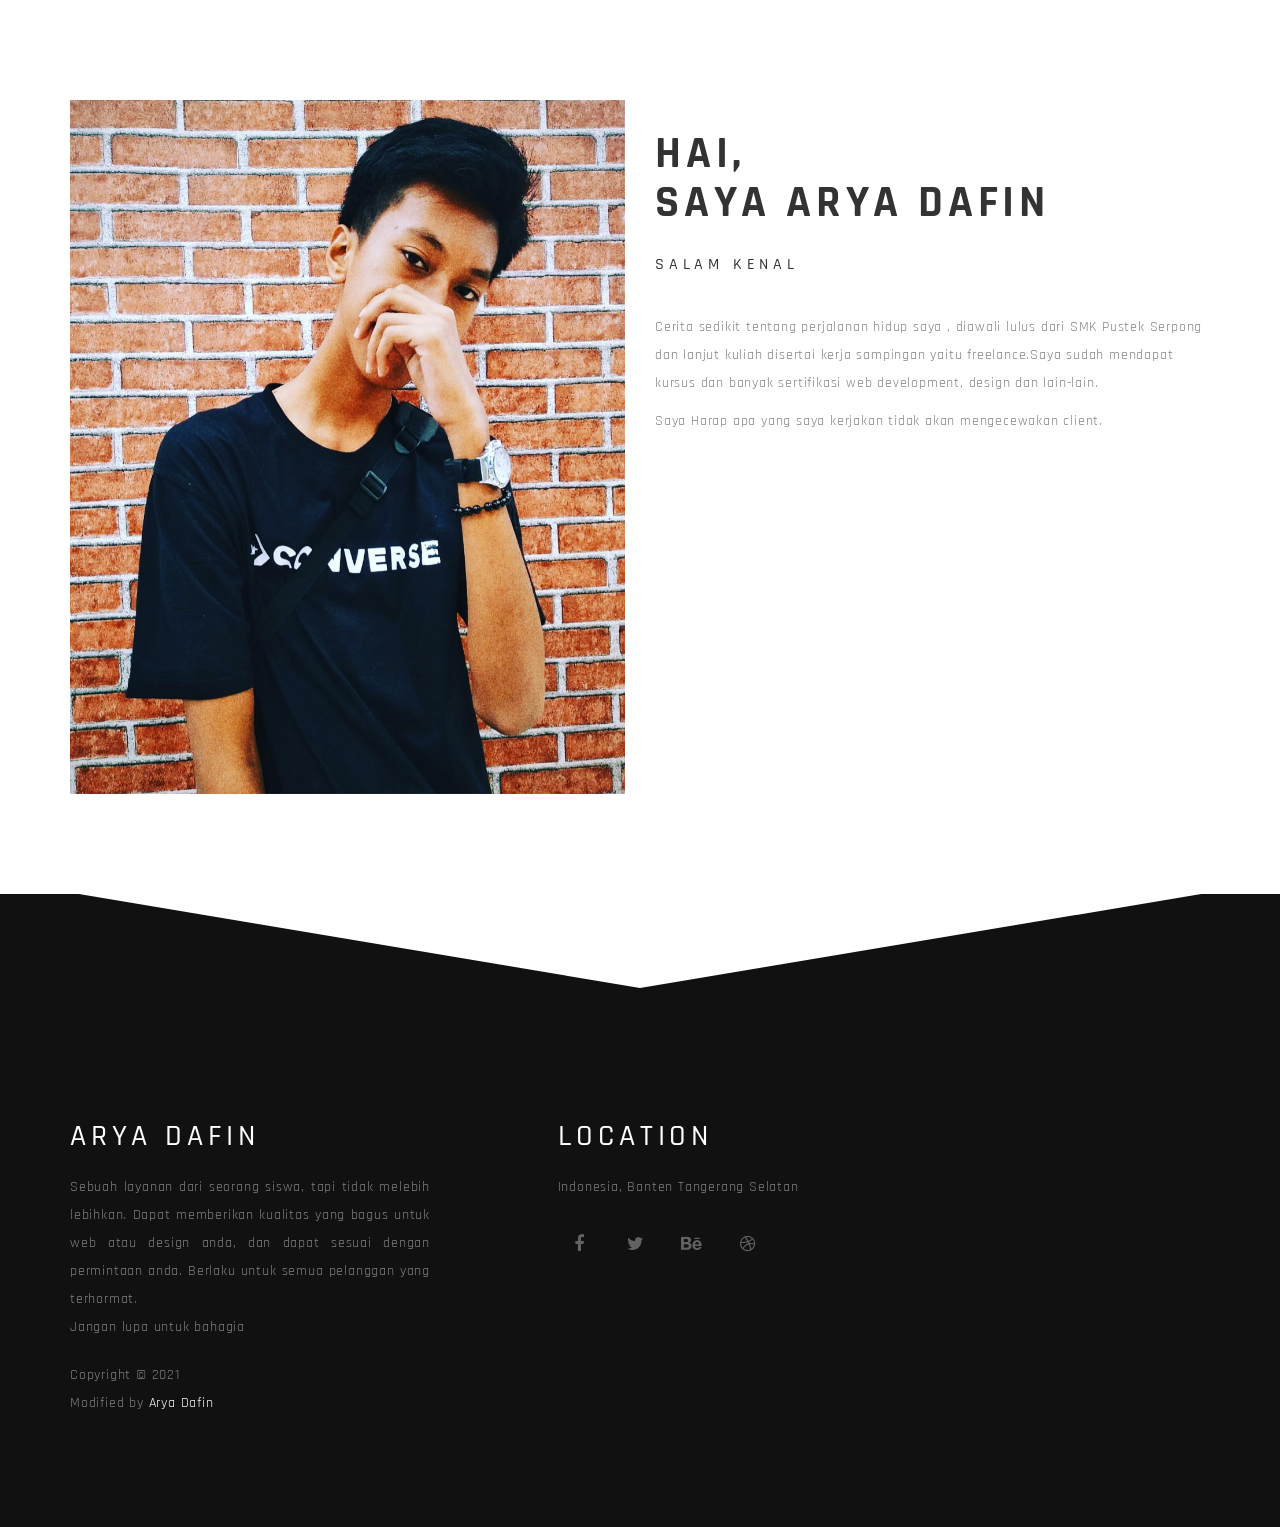
==== about.html @ 538df8c3 "first commit" ====
<!DOCTYPE html>
<html>
<head>
	<meta charset="utf-8">
	<title>About</title>
	<meta http-equiv="X-UA-Compatible" content="IE=Edge">
	<meta name="viewport" content="width=device-width, initial-scale=1">
	<meta name="keywords" content="">
	<meta name="description" content="">
	
	<link rel="stylesheet" type="text/css" href="font-awesome/css/all.min.css">
	<script src="jquery-3.5.1.min.js"></script>
	<!-- stylesheets css -->
	<link rel="stylesheet" href="assets/public/css/bootstrap.min.css">
	<link rel="stylesheet" href="assets/public/css/animate.min.css">
  <link rel="stylesheet" href="assets/public/css/et-line-font.css">
	<link rel="stylesheet" href="assets/public/css/font-awesome.min.css">
  <link rel="stylesheet" href="assets/public/css/vegas.min.css">
	<link rel="stylesheet" href="assets/public/css/style.css">

	<link href='https://fonts.googleapis.com/css?family=Rajdhani:400,500,700' rel='stylesheet' type='text/css'>
	<link href="https://fonts.googleapis.com/css?family=Teko" rel="stylesheet">
</head>
<body>

<!-- about section -->
<section id="about">
  <div class="container">
    <div class="row">

      <div class="col-md-6 col-sm-12">
        <img src="images/banner.jpg" class="img-responsive wow fadeInUp" alt="Arya Dafin">
      </div>

      <div class="col-md-6 col-sm-12">
        <div class="about-thumb">
          <div class="section-title">
            <h1 class="wow fadeIn" data-wow-delay="0.2s">Hai,<br> Saya Arya Dafin </h1>
            <h3 class="wow fadeInUp" data-wow-delay="0.4s">Salam Kenal</h3>
          </div>
          <div class="wow fadeInUp" data-wow-delay="0.6s">
            <p>Cerita sedikit tentang perjalanan hidup saya , diawali lulus dari SMK Pustek Serpong dan lanjut kuliah disertai kerja sampingan yaitu freelance.Saya sudah mendapat kursus dan banyak sertifikasi web development, design dan lain-lain.</p>
            <p>Saya Harap apa yang saya kerjakan tidak akan mengecewakan client. </p>
          </div>
        </div>
      </div>

    </div>
  </div>
</section>

<!-- preloader section -->
<section class="preloader">
	<div class="sk-circle">
       <div class="sk-circle1 sk-child"></div>
       <div class="sk-circle2 sk-child"></div>
       <div class="sk-circle3 sk-child"></div>
       <div class="sk-circle4 sk-child"></div>
       <div class="sk-circle5 sk-child"></div>
       <div class="sk-circle6 sk-child"></div>
      <div class="sk-circle7 sk-child"></div>
       <div class="sk-circle8 sk-child"></div>
       <div class="sk-circle9 sk-child"></div>
       <div class="sk-circle10 sk-child"></div>
       <div class="sk-circle11 sk-child"></div>
       <div class="sk-circle12 sk-child"></div>
     </div>
</section>









<!-- footer section -->
<footer>
  <div class="container">
    <div class="row">
      <svg class="svgcolor-light" preserveAspectRatio="none" viewBox="0 0 100 102" height="100" width="100%" version="1.1" xmlns="http://www.w3.org/2000/svg">
        <path d="M0 0 L50 100 L100 0 Z"></path>
      </svg>
      <div class="col-md-4 col-sm-6">
        <h2>Arya Dafin</h2>
          <div class="wow fadeInUp" data-wow-delay="0.3s">
             <p class="text-justify">Sebuah layanan dari seorang siswa, tapi tidak melebih lebihkan. Dapat memberikan kualitas yang bagus untuk web atau design anda, dan dapat sesuai dengan permintaan anda. Berlaku untuk semua pelanggan yang terhormat.<br> Jangan lupa untuk bahagia</p>
             <p class="copyright-text">Copyright &copy; 2021 <br>
             Modified by <a rel="nofollow" href="" target="_parent">Arya Dafin</a></p>
          </div>
      </div>
      <div class="col-md-1 col-sm-1"></div>
      <div class="col-md-4 col-sm-5">
        <h2>Location</h2>
        <p class="wow fadeInUp" data-wow-delay="0.6s">
          Indonesia, Banten Tangerang Selatan<br>
        </p>
        <ul class="social-icon">
          <li><a href="#" class="fa fa-facebook wow bounceIn" data-wow-delay="0.9s"></a></li>
          <li><a href="#" class="fa fa-twitter wow bounceIn" data-wow-delay="1.2s"></a></li>
          <li><a href="#" class="fa fa-behance wow bounceIn" data-wow-delay="1.4s"></a></li>
          <li><a href="#" class="fa fa-dribbble wow bounceIn" data-wow-delay="1.6s"></a></li>
        </ul>
      </div>

    </div>
  </div>
</footer>





<!-- Back top -->
<a href="index.php#home" class="go-top"><i class="fa fa-angle-up"></i></a>

<!-- javscript js -->
<script src="assets/public/js/jquery.js"></script>
<script src="assets/public/js/bootstrap.min.js"></script>

<script src="assets/public/js/vegas.min.js"></script>

<script src="assets/public/js/wow.min.js"></script>
<script src="assets/public/js/smoothscroll.js"></script>
<script src="assets/public/js/custom.js"></script>

</body>
</html>
---- assets/public/css/vegas.min.css ----
.vegas-overlay,.vegas-slide,.vegas-slide-inner,.vegas-timer,.vegas-wrapper{position:absolute;top:0;left:0;bottom:0;right:0;overflow:hidden;border:none;padding:0;margin:0}.vegas-overlay{opacity:.5;background:url(overlays/02.png) center center}.vegas-timer{top:auto;bottom:0;height:2px}.vegas-timer-progress{width:0;height:100%;background:#fff;-webkit-transition:width ease-out;transition:width ease-out}.vegas-timer-running .vegas-timer-progress{width:100%}.vegas-slide,.vegas-slide-inner{margin:0;padding:0;background:center center no-repeat;-webkit-transform:translateZ(0);transform:translateZ(0)}body .vegas-container{overflow:hidden!important;position:relative}.vegas-video{min-width:100%;min-height:100%;width:auto;height:auto}body.vegas-container{overflow:auto;position:static;z-index:-2}body.vegas-container>.vegas-overlay,body.vegas-container>.vegas-slide,body.vegas-container>.vegas-timer{position:fixed;z-index:-1}:root body.vegas-container>.vegas-overlay,:root body.vegas-container>.vegas-slide,_::full-page-media,_:future{bottom:-76px}.vegas-transition-fade,.vegas-transition-fade2{opacity:0}.vegas-transition-fade-in,.vegas-transition-fade2-in{opacity:1}.vegas-transition-fade2-out{opacity:0}.vegas-transition-blur,.vegas-transition-blur2{opacity:0;-webkit-filter:blur(32px);filter:blur(32px)}.vegas-transition-blur-in,.vegas-transition-blur2-in{opacity:1;-webkit-filter:blur(0);filter:blur(0)}.vegas-transition-blur2-out{opacity:0}.vegas-transition-flash,.vegas-transition-flash2{opacity:0;-webkit-filter:brightness(25);filter:brightness(25)}.vegas-transition-flash-in,.vegas-transition-flash2-in{opacity:1;-webkit-filter:brightness(1);filter:brightness(1)}.vegas-transition-flash2-out{opacity:0;-webkit-filter:brightness(25);filter:brightness(25)}.vegas-transition-negative,.vegas-transition-negative2{opacity:0;-webkit-filter:invert(100%);filter:invert(100%)}.vegas-transition-negative-in,.vegas-transition-negative2-in{opacity:1;-webkit-filter:invert(0);filter:invert(0)}.vegas-transition-negative2-out{opacity:0;-webkit-filter:invert(100%);filter:invert(100%)}.vegas-transition-burn,.vegas-transition-burn2{opacity:0;-webkit-filter:contrast(1000%) saturate(1000%);filter:contrast(1000%) saturate(1000%)}.vegas-transition-burn-in,.vegas-transition-burn2-in{opacity:1;-webkit-filter:contrast(100%) saturate(100%);filter:contrast(100%) saturate(100%)}.vegas-transition-burn2-out{opacity:0;-webkit-filter:contrast(1000%) saturate(1000%);filter:contrast(1000%) saturate(1000%)}.vegas-transition-slideLeft,.vegas-transition-slideLeft2{-webkit-transform:translateX(100%);transform:translateX(100%)}.vegas-transition-slideLeft-in,.vegas-transition-slideLeft2-in{-webkit-transform:translateX(0);transform:translateX(0)}.vegas-transition-slideLeft2-out,.vegas-transition-slideRight,.vegas-transition-slideRight2{-webkit-transform:translateX(-100%);transform:translateX(-100%)}.vegas-transition-slideRight-in,.vegas-transition-slideRight2-in{-webkit-transform:translateX(0);transform:translateX(0)}.vegas-transition-slideRight2-out{-webkit-transform:translateX(100%);transform:translateX(100%)}.vegas-transition-slideUp,.vegas-transition-slideUp2{-webkit-transform:translateY(100%);transform:translateY(100%)}.vegas-transition-slideUp-in,.vegas-transition-slideUp2-in{-webkit-transform:translateY(0);transform:translateY(0)}.vegas-transition-slideDown,.vegas-transition-slideDown2,.vegas-transition-slideUp2-out{-webkit-transform:translateY(-100%);transform:translateY(-100%)}.vegas-transition-slideDown-in,.vegas-transition-slideDown2-in{-webkit-transform:translateY(0);transform:translateY(0)}.vegas-transition-slideDown2-out{-webkit-transform:translateY(100%);transform:translateY(100%)}.vegas-transition-zoomIn,.vegas-transition-zoomIn2{-webkit-transform:scale(0);transform:scale(0);opacity:0}.vegas-transition-zoomIn-in,.vegas-transition-zoomIn2-in{-webkit-transform:scale(1);transform:scale(1);opacity:1}.vegas-transition-zoomIn2-out,.vegas-transition-zoomOut,.vegas-transition-zoomOut2{-webkit-transform:scale(2);transform:scale(2);opacity:0}.vegas-transition-zoomOut-in,.vegas-transition-zoomOut2-in{-webkit-transform:scale(1);transform:scale(1);opacity:1}.vegas-transition-zoomOut2-out{-webkit-transform:scale(0);transform:scale(0);opacity:0}.vegas-transition-swirlLeft,.vegas-transition-swirlLeft2{-webkit-transform:scale(2) rotate(35deg);transform:scale(2) rotate(35deg);opacity:0}.vegas-transition-swirlLeft-in,.vegas-transition-swirlLeft2-in{-webkit-transform:scale(1) rotate(0);transform:scale(1) rotate(0);opacity:1}.vegas-transition-swirlLeft2-out,.vegas-transition-swirlRight,.vegas-transition-swirlRight2{-webkit-transform:scale(2) rotate(-35deg);transform:scale(2) rotate(-35deg);opacity:0}.vegas-transition-swirlRight-in,.vegas-transition-swirlRight2-in{-webkit-transform:scale(1) rotate(0);transform:scale(1) rotate(0);opacity:1}.vegas-transition-swirlRight2-out{-webkit-transform:scale(2) rotate(35deg);transform:scale(2) rotate(35deg);opacity:0}.vegas-animation-kenburns{-webkit-animation:kenburns ease-out;animation:kenburns ease-out}@-webkit-keyframes kenburns{0%{-webkit-transform:scale(1.5);transform:scale(1.5)}100%{-webkit-transform:scale(1);transform:scale(1)}}@keyframes kenburns{0%{-webkit-transform:scale(1.5);transform:scale(1.5)}100%{-webkit-transform:scale(1);transform:scale(1)}}.vegas-animation-kenburnsUp{-webkit-animation:kenburnsUp ease-out;animation:kenburnsUp ease-out}@-webkit-keyframes kenburnsUp{0%{-webkit-transform:scale(1.5) translate(0,10%);transform:scale(1.5) translate(0,10%)}100%{-webkit-transform:scale(1) translate(0,0);transform:scale(1) translate(0,0)}}@keyframes kenburnsUp{0%{-webkit-transform:scale(1.5) translate(0,10%);transform:scale(1.5) translate(0,10%)}100%{-webkit-transform:scale(1) translate(0,0);transform:scale(1) translate(0,0)}}.vegas-animation-kenburnsDown{-webkit-animation:kenburnsDown ease-out;animation:kenburnsDown ease-out}@-webkit-keyframes kenburnsDown{0%{-webkit-transform:scale(1.5) translate(0,-10%);transform:scale(1.5) translate(0,-10%)}100%{-webkit-transform:scale(1) translate(0,0);transform:scale(1) translate(0,0)}}@keyframes kenburnsDown{0%{-webkit-transform:scale(1.5) translate(0,-10%);transform:scale(1.5) translate(0,-10%)}100%{-webkit-transform:scale(1) translate(0,0);transform:scale(1) translate(0,0)}}.vegas-animation-kenburnsLeft{-webkit-animation:kenburnsLeft ease-out;animation:kenburnsLeft ease-out}@-webkit-keyframes kenburnsLeft{0%{-webkit-transform:scale(1.5) translate(10%,0);transform:scale(1.5) translate(10%,0)}100%{-webkit-transform:scale(1) translate(0,0);transform:scale(1) translate(0,0)}}@keyframes kenburnsLeft{0%{-webkit-transform:scale(1.5) translate(10%,0);transform:scale(1.5) translate(10%,0)}100%{-webkit-transform:scale(1) translate(0,0);transform:scale(1) translate(0,0)}}.vegas-animation-kenburnsRight{-webkit-animation:kenburnsRight ease-out;animation:kenburnsRight ease-out}@-webkit-keyframes kenburnsRight{0%{-webkit-transform:scale(1.5) translate(-10%,0);transform:scale(1.5) translate(-10%,0)}100%{-webkit-transform:scale(1) translate(0,0);transform:scale(1) translate(0,0)}}@keyframes kenburnsRight{0%{-webkit-transform:scale(1.5) translate(-10%,0);transform:scale(1.5) translate(-10%,0)}100%{-webkit-transform:scale(1) translate(0,0);transform:scale(1) translate(0,0)}}.vegas-animation-kenburnsUpLeft{-webkit-animation:kenburnsUpLeft ease-out;animation:kenburnsUpLeft ease-out}@-webkit-keyframes kenburnsUpLeft{0%{-webkit-transform:scale(1.5) translate(10%,10%);transform:scale(1.5) translate(10%,10%)}100%{-webkit-transform:scale(1) translate(0,0);transform:scale(1) translate(0,0)}}@keyframes kenburnsUpLeft{0%{-webkit-transform:scale(1.5) translate(10%,10%);transform:scale(1.5) translate(10%,10%)}100%{-webkit-transform:scale(1) translate(0,0);transform:scale(1) translate(0,0)}}.vegas-animation-kenburnsUpRight{-webkit-animation:kenburnsUpRight ease-out;animation:kenburnsUpRight ease-out}@-webkit-keyframes kenburnsUpRight{0%{-webkit-transform:scale(1.5) translate(-10%,10%);transform:scale(1.5) translate(-10%,10%)}100%{-webkit-transform:scale(1) translate(0,0);transform:scale(1) translate(0,0)}}@keyframes kenburnsUpRight{0%{-webkit-transform:scale(1.5) translate(-10%,10%);transform:scale(1.5) translate(-10%,10%)}100%{-webkit-transform:scale(1) translate(0,0);transform:scale(1) translate(0,0)}}.vegas-animation-kenburnsDownLeft{-webkit-animation:kenburnsDownLeft ease-out;animation:kenburnsDownLeft ease-out}@-webkit-keyframes kenburnsDownLeft{0%{-webkit-transform:scale(1.5) translate(10%,-10%);transform:scale(1.5) translate(10%,-10%)}100%{-webkit-transform:scale(1) translate(0,0);transform:scale(1) translate(0,0)}}@keyframes kenburnsDownLeft{0%{-webkit-transform:scale(1.5) translate(10%,-10%);transform:scale(1.5) translate(10%,-10%)}100%{-webkit-transform:scale(1) translate(0,0);transform:scale(1) translate(0,0)}}.vegas-animation-kenburnsDownRight{-webkit-animation:kenburnsDownRight ease-out;animation:kenburnsDownRight ease-out}@-webkit-keyframes kenburnsDownRight{0%{-webkit-transform:scale(1.5) translate(-10%,-10%);transform:scale(1.5) translate(-10%,-10%)}100%{-webkit-transform:scale(1) translate(0,0);transform:scale(1) translate(0,0)}}@keyframes kenburnsDownRight{0%{-webkit-transform:scale(1.5) translate(-10%,-10%);transform:scale(1.5) translate(-10%,-10%)}100%{-webkit-transform:scale(1) translate(0,0);transform:scale(1) translate(0,0)}}
---- assets/public/css/style.css ----
body
	{
		background: #ffffff;
   font-family: 'Rajdhani', sans-serif;
    font-weight: 400;
	}


html,body {
  width: 100%;
  overflow-x: hidden;
}

html {
  font-size: 100%;
}

h1,h2,h3 {
  font-weight: 500;
  letter-spacing: 0.3rem;
  text-transform: uppercase;
}

h1 {
  font-size: 2.8rem;
  font-weight: 700;
}

h2 {
  color: #ffffff;
  padding-bottom: 10px;
}

h3 {
  font-size: 1rem;
  line-height: 2rem;
}

p {
  color: #828282;
  letter-spacing: 0.8px;
  line-height: 28px;
}

strong {
  color: #f1c11a;
  font-weight: 700;
}


#about,
#feature,
#ticket,
#contact {
  background: #ffffff;
}

#about,
#feature,
#ticket,
#contact,
footer {
  padding-top: 100px;
  padding-bottom: 100px;
}

.section-title {
  padding-bottom: 62px;
}
.section-title h1 {
  padding-bottom: 10px;
}
#about .section-title {
  padding-bottom: 22px;
}
#contact .section-title {
  text-align: center;
}


/* preloader section  */
.preloader {
  position: fixed;
  top: 0;
  left: 0;
  width: 100%;
  height: 100%;
  z-index: 99999;
  display: flex;
  flex-flow: row nowrap;
  justify-content: center;
  align-items: center;
  background: none repeat scroll 0 0 #ffffff;
}

.sk-circle {
  margin: 40px auto;
  width: 40px;
  height: 40px;
  position: relative; }
  .sk-circle .sk-child {
    width: 100%;
    height: 100%;
    position: absolute;
    left: 0;
    top: 0; }
  .sk-circle .sk-child:before {
    content: '';
    display: block;
    margin: 0 auto;
    width: 15%;
    height: 15%;
    background-color: #333;
    border-radius: 100%;
    -webkit-animation: sk-circleBounceDelay 1.2s infinite ease-in-out both;
            animation: sk-circleBounceDelay 1.2s infinite ease-in-out both; }
  .sk-circle .sk-circle2 {
    -webkit-transform: rotate(30deg);
        -ms-transform: rotate(30deg);
            transform: rotate(30deg); }
  .sk-circle .sk-circle3 {
    -webkit-transform: rotate(60deg);
        -ms-transform: rotate(60deg);
            transform: rotate(60deg); }
  .sk-circle .sk-circle4 {
    -webkit-transform: rotate(90deg);
        -ms-transform: rotate(90deg);
            transform: rotate(90deg); }
  .sk-circle .sk-circle5 {
    -webkit-transform: rotate(120deg);
        -ms-transform: rotate(120deg);
            transform: rotate(120deg); }
  .sk-circle .sk-circle6 {
    -webkit-transform: rotate(150deg);
        -ms-transform: rotate(150deg);
            transform: rotate(150deg); }
  .sk-circle .sk-circle7 {
    -webkit-transform: rotate(180deg);
        -ms-transform: rotate(180deg);
            transform: rotate(180deg); }
  .sk-circle .sk-circle8 {
    -webkit-transform: rotate(210deg);
        -ms-transform: rotate(210deg);
            transform: rotate(210deg); }
  .sk-circle .sk-circle9 {
    -webkit-transform: rotate(240deg);
        -ms-transform: rotate(240deg);
            transform: rotate(240deg); }
  .sk-circle .sk-circle10 {
    -webkit-transform: rotate(270deg);
        -ms-transform: rotate(270deg);
            transform: rotate(270deg); }
  .sk-circle .sk-circle11 {
    -webkit-transform: rotate(300deg);
        -ms-transform: rotate(300deg);
            transform: rotate(300deg); }
  .sk-circle .sk-circle12 {
    -webkit-transform: rotate(330deg);
        -ms-transform: rotate(330deg);
            transform: rotate(330deg); }
  .sk-circle .sk-circle2:before {
    -webkit-animation-delay: -1.1s;
            animation-delay: -1.1s; }
  .sk-circle .sk-circle3:before {
    -webkit-animation-delay: -1s;
            animation-delay: -1s; }
  .sk-circle .sk-circle4:before {
    -webkit-animation-delay: -0.9s;
            animation-delay: -0.9s; }
  .sk-circle .sk-circle5:before {
    -webkit-animation-delay: -0.8s;
            animation-delay: -0.8s; }
  .sk-circle .sk-circle6:before {
    -webkit-animation-delay: -0.7s;
            animation-delay: -0.7s; }
  .sk-circle .sk-circle7:before {
    -webkit-animation-delay: -0.6s;
            animation-delay: -0.6s; }
  .sk-circle .sk-circle8:before {
    -webkit-animation-delay: -0.5s;
            animation-delay: -0.5s; }
  .sk-circle .sk-circle9:before {
    -webkit-animation-delay: -0.4s;
            animation-delay: -0.4s; }
  .sk-circle .sk-circle10:before {
    -webkit-animation-delay: -0.3s;
            animation-delay: -0.3s; }
  .sk-circle .sk-circle11:before {
    -webkit-animation-delay: -0.2s;
            animation-delay: -0.2s; }
  .sk-circle .sk-circle12:before {
    -webkit-animation-delay: -0.1s;
            animation-delay: -0.1s; }

@-webkit-keyframes sk-circleBounceDelay {
  0%, 80%, 100% {
    -webkit-transform: scale(0);
            transform: scale(0); }
  40% {
    -webkit-transform: scale(1);
            transform: scale(1); } }

@keyframes sk-circleBounceDelay {
  0%, 80%, 100% {
    -webkit-transform: scale(0);
            transform: scale(0); }
  40% {
    -webkit-transform: scale(1);
            transform: scale(1); } }

#slideshow {
  top: 0;
  left: 0;
  z-index: -10;
  width: 100vw;
  backface-visibility: hidden;
}


/* home section */
#home {
  display: -webkit-box;
  display: -webkit-flex;
  display: -ms-flexbox;
  display: flex;
  -webkit-box-align: center;
  -webkit-align-items: center;
      -ms-flex-align: center;
        align-items: center;
  text-align: center;
  height: 100vh;
  color: #ffffff;
}

#home .home-thumb {
  text-align: center;
}

#home .btn {
    background: transparent;
    border: 3px solid #ffffff;
    border-radius: 0px;
    color: #ffffff;
    font-weight: 700;
    letter-spacing: 1px;
    padding: 14px 36px;
    margin-top: 42px;
    margin-right: 16px;
    -webkit-transition: all 0.4s ease-in-out;
    transition: all 0.4s ease-in-out;
}

#home .btn:hover {
  background: #f1c11a;
  color: #ffffff;
  border-color: transparent;
}

#home .btn-success {
    background: #ffffff;
    color: #242424;
    border-color: transparent;
}


/* about section */
#about h3 {
    margin-top: 0px;
}

#about .about-thumb {
  padding-top: 10px;
}



/* feature section */
#feature {
  background: #ff9933;
}

#feature .icon {
  color: #ffffff;
  font-size: 42px;
  padding-right: 14px;
}

#feature p {
  color: #333;
}

#feature .btn {
    background: transparent;
    border: 3px solid #ffffff;
    border-radius: 0px;
    color: #ffffff;
    font-size: 18px;
    font-weight: 700;
    letter-spacing: 1px;
    padding: 14px 36px;
    margin-top: 62px;
    margin-right: 16px;
    -webkit-transition: all 0.4s ease-in-out;
    transition: all 0.4s ease-in-out;
}

#feature .btn:hover {
  background: #ffffff;
  color: #333;
  border-color: transparent;
}



/* contact section  */
#contact .form-control {
  background: transparent;
  border: 1px solid #f0f0f0;
  border-radius: 0px;
  box-shadow: none;
  font-size: 16px;
  margin-bottom: 16px;
  transition: all 0.4s ease-in-out;
}

#contact .form-control:hover {
  border-color: #999;
}

#contact input {height: 55px;}

#contact input[type='submit'] {
  background: #242424;
  border: none;
  color: #ffffff;
  font-size: 15px;
  font-weight: 400;
  letter-spacing: 2px;
  transition: all 0.4s ease-in-out;
  margin-top: 10px;
}

#contact input[type='submit']:hover {
  background: #f1c11a;
}

/* Logout Modal Button */

#logout .btn {
    background: transparent;
    border: 3px solid #ffffff;
    border-radius: 0px;
    color: #ffffff;
    font-size: 18px;
    font-weight: 700;
    letter-spacing: 1px;
    padding: 14px 36px;
    margin-right: 16px;
    -webkit-transition: all 0.4s ease-in-out;
    transition: all 0.4s ease-in-out;
}

#logout .btn:hover {
  background: #ffffff;
  color: #333;
  border-color: transparent;
}

/* footer section  */
footer {
  background: #111112;
}

footer .copyright-text {
  padding-top: 10px;
}

footer a {
	color: #fff;
}

footer a:hover {
	color: #FF6;
}

/* svg */
.svgcolor-light {
  /*position: absolute;
  top: 0;
  left: 0; */
  position: relative;
  bottom: 104px;
}
.svgcolor-light > path {
  fill: white;
  stroke: white;
  stroke-width: 0;
}


/* Back top */
.go-top {
  background-color: #eee;
  bottom: 2em;
  right: 2em;
  color: #111112;
  font-size: 22px;
  display: none;
  position: fixed;
  text-decoration: none;
  width: 50px;
  height: 50px;
  line-height: 50px;
  text-align: center;
  transition: all 0.4s ease-in-out;
}

.go-top:hover {
    background: #f1c11a;
    color: #ffffff;
}


/* social icon section  */
.social-icon {
  padding: 0;
  margin: 0;
}

.social-icon li {
  list-style: none;
  display: inline-block;
}

.social-icon li a {
  border-radius: 100px;
  color: #626262;
  font-size: 18px;
  text-decoration: none;
  transition: all 0.4s ease-in-out;
  width: 42px;
  height: 42px;
  line-height: 42px;
  text-align: center;
  margin-top: 12px;
  margin-right: 10px;
}

.social-icon li a:hover {
  background-color: #ffffff;
  color: #111112;
}

/* Mobile Responsive */
@media (max-width: 980px) {

  h1 {
    font-size: 2.4rem;
  }

  #home {
    height: 65vh;
  }

  #about .section-title {
    padding-bottom: 12px;
  }

  #feature .col-md-4 {
    padding-bottom: 32px;
  }

}


@media (max-width: 768px) {

  h1 {
    font-size: 2rem;
  }

  h2 {
    font-size: 1.6rem;
  }

  h3 {
    font-size: 0.8rem;
    line-height: 1.3rem;
  }

}


@media (max-width: 700px) {

  #home {height: 100vh;}

  .modal-dialog .modal-content {
    padding: 50px 20px;
  }

  footer {text-align: center;}
  footer .col-sm-6 {
    padding-bottom: 32px;
  }

  .modal-dialog .close {
  font-size: 35px;
  width: 25px;
  height: 25px;
  line-height: 25px;
}

}
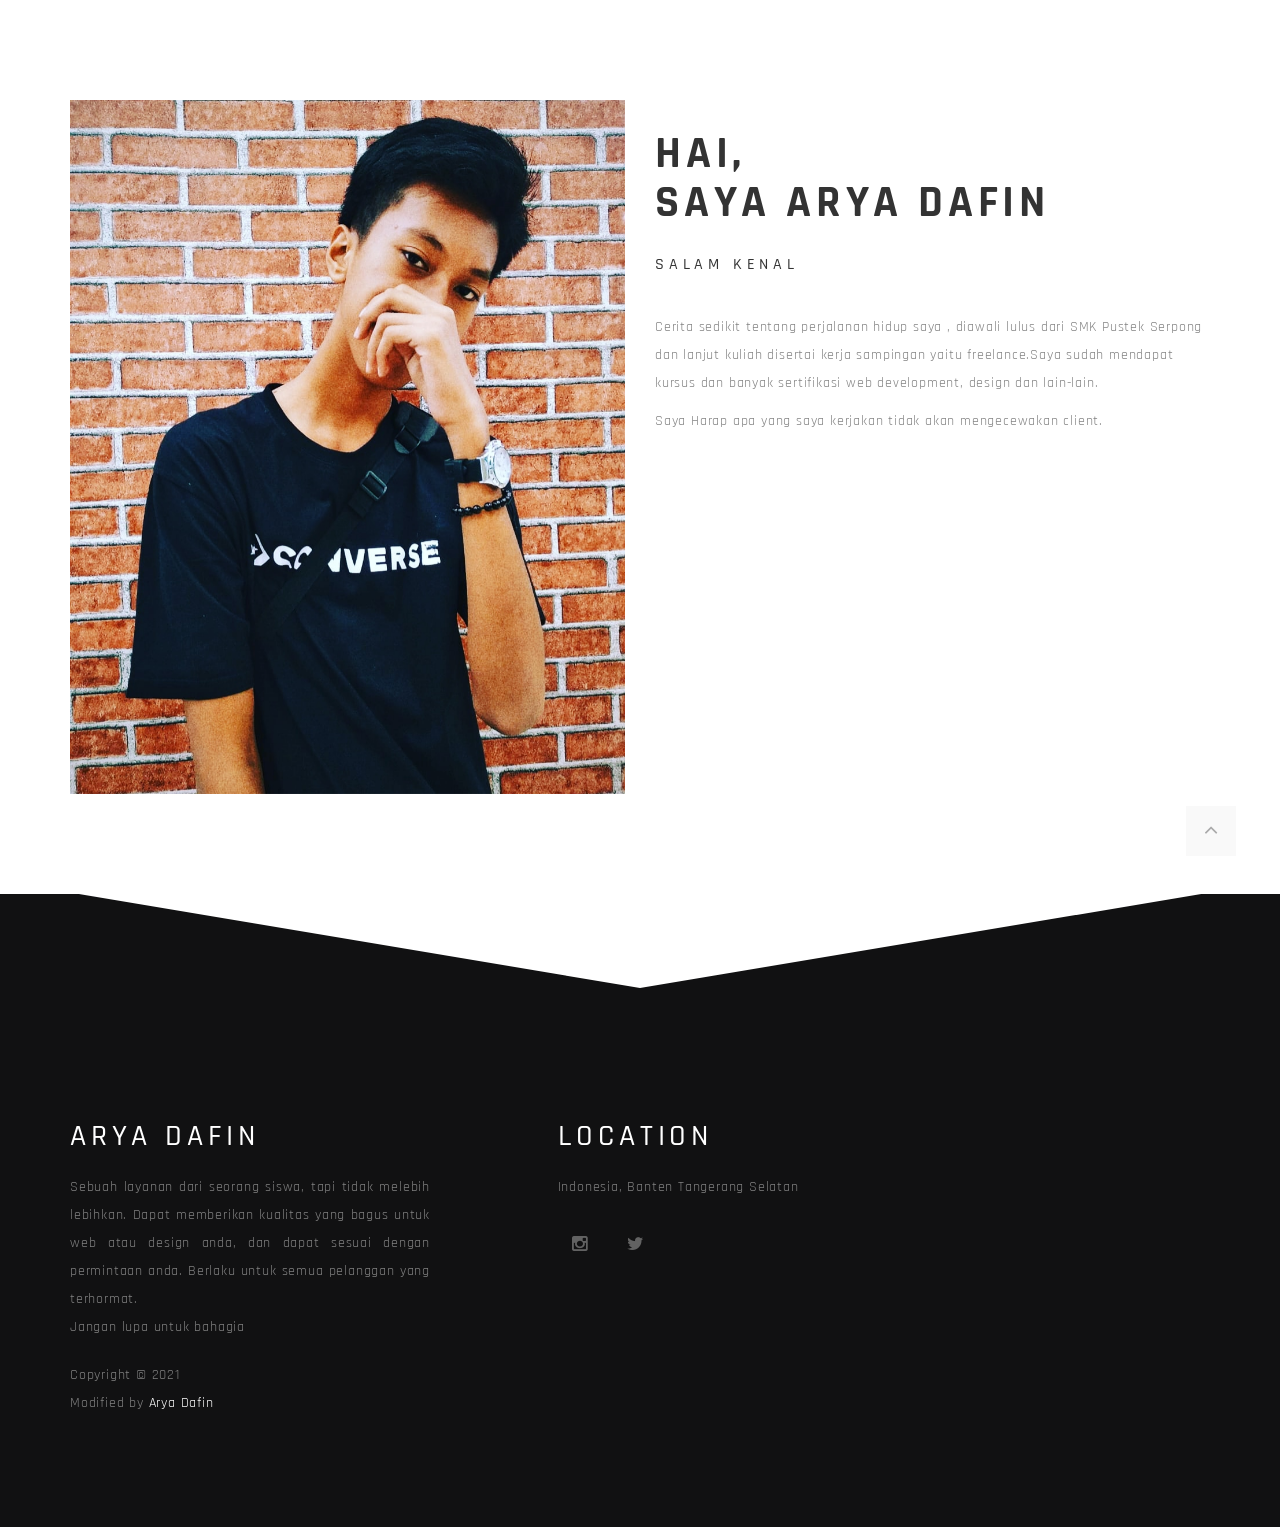
==== commit 120f3889: "perubahan footer medsos" ====
--- a/about.html
+++ b/about.html
@@ -77,8 +77,8 @@
 
 <!-- footer section -->
 <footer>
-  <div class="container">
-    <div class="row">
+	<div class="container">
+		<div class="row">
       <svg class="svgcolor-light" preserveAspectRatio="none" viewBox="0 0 100 102" height="100" width="100%" version="1.1" xmlns="http://www.w3.org/2000/svg">
         <path d="M0 0 L50 100 L100 0 Z"></path>
       </svg>
@@ -97,15 +97,13 @@
           Indonesia, Banten Tangerang Selatan<br>
         </p>
         <ul class="social-icon">
-          <li><a href="#" class="fa fa-facebook wow bounceIn" data-wow-delay="0.9s"></a></li>
-          <li><a href="#" class="fa fa-twitter wow bounceIn" data-wow-delay="1.2s"></a></li>
-          <li><a href="#" class="fa fa-behance wow bounceIn" data-wow-delay="1.4s"></a></li>
-          <li><a href="#" class="fa fa-dribbble wow bounceIn" data-wow-delay="1.6s"></a></li>
+          <li><a href="https://instagram.com/ardfn_" class="fa fa-instagram wow bounceIn" data-wow-delay="0.9s"></a></li>
+          <li><a href="https://twitter.com/AryaDafinGt?s=09" class="fa fa-twitter wow bounceIn" data-wow-delay="1.2s"></a></li>
         </ul>
       </div>
 
-    </div>
-  </div>
+		</div>
+	</div>
 </footer>
 
 
